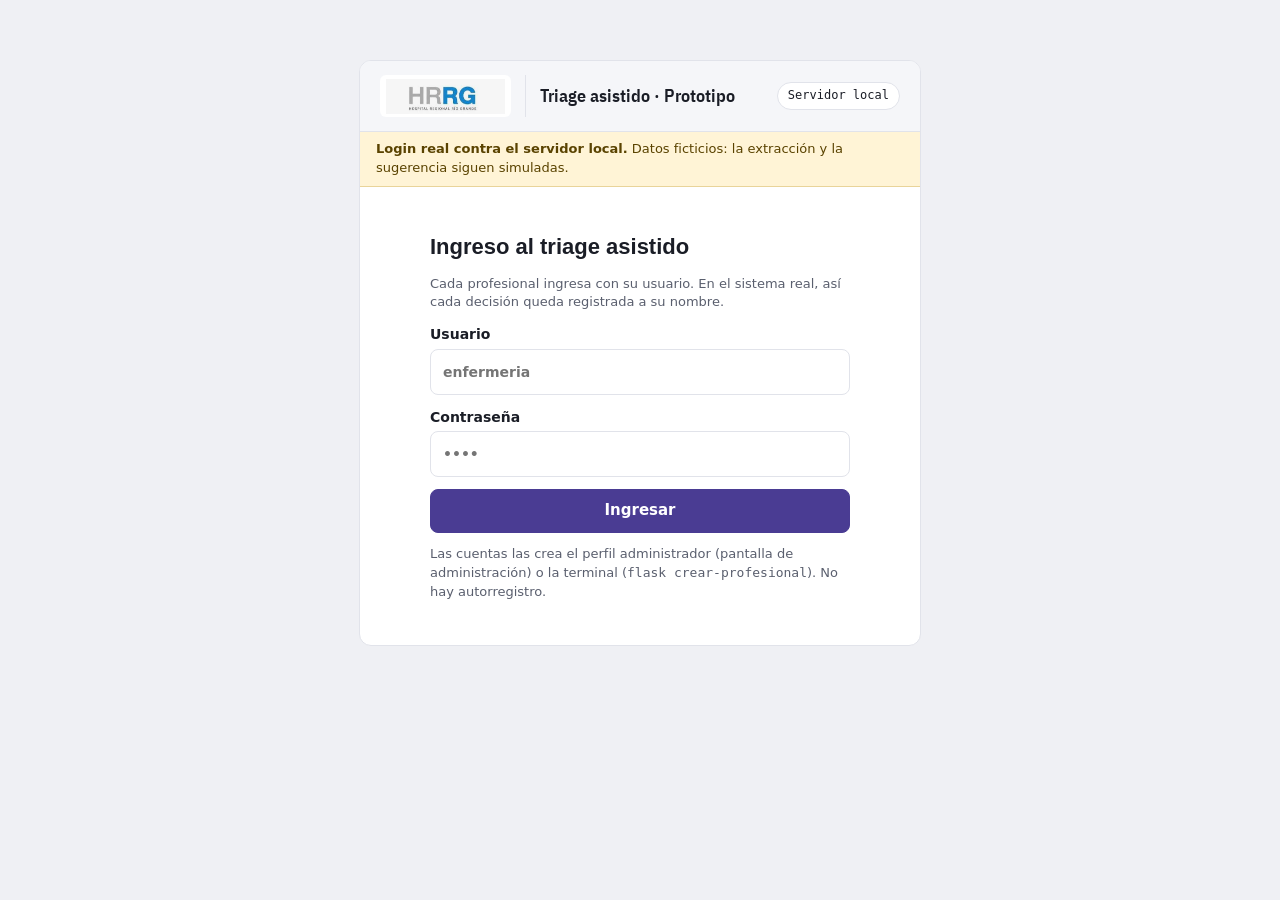
==== frontend/cambiar_password.html @ f019a2e0 "Gestión de contraseñas: pantalla admin, bloqueo por intentos y cambio obligatorio. Scripts movidos a" ====
<!doctype html>
<html lang="es">
<head>
<meta charset="utf-8">
<meta name="viewport" content="width=device-width, initial-scale=1">
<title>Cambiar contraseña · Triage asistido</title>
<link rel="preconnect" href="https://fonts.googleapis.com">
<link rel="stylesheet" href="https://fonts.googleapis.com/css2?family=IBM+Plex+Mono:wght@400;500&family=IBM+Plex+Sans+Condensed:wght@500;600;700&family=IBM+Plex+Sans:wght@400;500;600&display=swap">
<link rel="stylesheet" href="estilos.css">
</head>
<body>
<div class="wrap">
  <section class="app" style="max-width:560px;margin:40px auto">
    <div class="app-head">
      <div class="brand"><img class="logo" src="img/logo-hrrg.png" alt="HRRG · Hospital Regional Río Grande"></div>
      <div class="chips"><span class="chip">Servidor local</span></div>
    </div>
    <div class="body">
      <form class="login" id="pwForm" novalidate>
        <h3>Cambiar contraseña</h3>
        <div class="hint" id="motivo">Antes de continuar tenés que elegir una contraseña nueva.</div>
        <div class="banner" id="pwErr" hidden role="alert"><b></b></div>
        <label>Contraseña actual o clave temporal<input id="pwActual" type="password" autocomplete="current-password"></label>
        <label>Contraseña nueva<input id="pwNueva" type="password" autocomplete="new-password"></label>
        <label>Repetir contraseña nueva<input id="pwRepetir" type="password" autocomplete="new-password"></label>
        <div class="hint">Mínimo 12 caracteres, con mayúscula, minúscula, número y símbolo. No puede ser una de tus últimas 5.</div>
        <button type="submit" class="btn primary">Guardar contraseña</button>
        <button type="button" class="linkbtn" id="salir" style="align-self:flex-start">Salir sin cambiar</button>
      </form>
    </div>
  </section>
</div>
<script src="api.js"></script>
<script src="js/cambiar_password.js"></script>
</body>
</html>
---- frontend/estilos.css ----
/* frontend/estilos.css · Estilos comunes de index.html y formulario.html (A05).
   Antes estaban dentro de cada HTML. */
/* Layout: maquetado navegable de 4 pantallas + panel lateral de especificaciones (estilo del original del equipo) */
:root{
  --bg:#EFF0F4; --panel:#FFFFFF; --panel-2:#F5F6F9; --line:#E1E3EA; --ink:#1A1D26; --muted:#5A5F6E;
  --accent:#4A3C93; --accent-ink:#FFFFFF; --accent-soft:#ECE8F8; --accent-text:#3E3180;
  --tab:#1B2030; --sim:#F6E3EE; --sim-ink:#7A2457; --err:#B3261E; --err-soft:#FCEDEC;
  --m-rojo:#C62828; --m-naranja:#EF7D1A; --m-amarillo:#F5C518; --m-verde:#2E7D32; --m-azul:#1565C0;
  --f-display:'IBM Plex Sans Condensed','Arial Narrow',sans-serif;
  --f-body:'IBM Plex Sans',system-ui,-apple-system,'Segoe UI',sans-serif;
  --f-mono:'IBM Plex Mono',ui-monospace,Menlo,Consolas,monospace;
}
@media (prefers-color-scheme: dark){:root:not([data-theme="light"]){
  --bg:#14161C; --panel:#1C1F27; --panel-2:#232733; --line:#323745; --ink:#ECEDF2; --muted:#A3A8B6;
  --accent:#8C7FE0; --accent-ink:#14121F; --accent-soft:#2B2650; --accent-text:#C5BDF5;
  --tab:#ECEDF2; --sim:#3A2232; --sim-ink:#F2B6D6; --err:#FF8A80; --err-soft:#3A1D1C; color-scheme:dark}}
:root[data-theme="dark"]{
  --bg:#14161C; --panel:#1C1F27; --panel-2:#232733; --line:#323745; --ink:#ECEDF2; --muted:#A3A8B6;
  --accent:#8C7FE0; --accent-ink:#14121F; --accent-soft:#2B2650; --accent-text:#C5BDF5;
  --tab:#ECEDF2; --sim:#3A2232; --sim-ink:#F2B6D6; --err:#FF8A80; --err-soft:#3A1D1C; color-scheme:dark}
[hidden]{display:none!important}
body{margin:0;background:var(--bg);color:var(--ink);font-family:var(--f-body);font-size:15px;line-height:1.45}
.wrap{max-width:1280px;margin:0 auto;padding-inline:20px;padding-block:20px 48px;display:flex;flex-direction:column;gap:18px}
h1,h2,h3{font-family:var(--f-display);text-wrap:balance;margin:0}
button,select,input,textarea{font:inherit;color:inherit}
:focus-visible{outline:2px solid var(--accent);outline-offset:2px}
.top{display:flex;flex-wrap:wrap;gap:12px 20px;align-items:flex-end;justify-content:space-between;border-bottom:1px solid var(--line);padding-bottom:14px}
.eyebrow{font-family:var(--f-mono);font-size:12px;letter-spacing:.08em;text-transform:uppercase;color:var(--muted)}
.top h1{font-size:24px;font-weight:600}
.tabs{display:flex;flex-wrap:wrap;gap:6px;align-items:center}
.tab{min-height:40px;padding:0 14px;border-radius:8px;border:1px solid var(--line);background:var(--panel);cursor:pointer}
.tab[aria-current="page"]{background:var(--tab);color:var(--bg);border-color:var(--tab)}
.spec-toggle{display:flex;align-items:center;gap:6px;color:var(--muted);font-size:14px;margin-left:6px}
.grid{display:grid;grid-template-columns:minmax(0,1fr) 300px;gap:18px;align-items:start}
body.nospecs .grid{grid-template-columns:minmax(0,1fr)}
body.nospecs .specs{display:none}
@media (max-width:900px){.grid{grid-template-columns:minmax(0,1fr)}}
.app{background:var(--panel);border:1px solid var(--line);border-radius:12px;min-width:0;overflow:hidden}
.app-head{display:flex;flex-wrap:wrap;gap:10px;align-items:center;justify-content:space-between;padding:14px 20px;background:var(--panel-2);border-bottom:1px solid var(--line)}
.app-head h2{font-size:18px;font-weight:600}
.chips{display:flex;gap:8px;flex-wrap:wrap}
.chip{display:inline-flex;align-items:center;gap:6px;font-family:var(--f-mono);font-size:12px;font-weight:500;padding:4px 10px;border-radius:999px;border:1px solid var(--line);background:var(--panel);white-space:nowrap}
.chip.sim{background:repeating-linear-gradient(135deg,var(--sim) 0 6px,transparent 6px 10px),var(--sim);color:var(--sim-ink);border-color:transparent}
.dot{width:8px;height:8px;border-radius:50%;background:var(--ink)}
.dot.off{background:transparent;border:2px solid var(--ink);box-sizing:border-box}
.stepper{display:flex;gap:8px;align-items:center;padding:10px 20px;border-bottom:1px solid var(--line);font-size:14px;color:var(--muted);flex-wrap:wrap}
.stepper span.on{background:var(--accent-soft);color:var(--accent-text);font-weight:600;padding:2px 8px;border-radius:6px}
.body{padding:20px;display:flex;flex-direction:column;gap:16px}
.note{background:var(--panel-2);border-radius:8px;padding:12px 14px;font-size:14px}
.banner{border:1px solid var(--err);background:var(--err-soft);border-radius:8px;padding:12px 14px;display:flex;flex-direction:column;gap:2px}
.banner b{color:var(--err)}
.code{font-family:var(--f-mono);font-size:12px;color:var(--muted)}
.n{display:inline-flex;align-items:center;justify-content:center;width:20px;height:20px;border-radius:50%;background:var(--tab);color:var(--bg);font-family:var(--f-mono);font-size:11px;font-weight:600;flex:none}
.label{display:flex;align-items:center;gap:8px;font-weight:600}
.field-wrap{position:relative}
textarea{width:100%;box-sizing:border-box;min-height:150px;padding:12px 12px 52px;border:1px solid var(--line);border-radius:8px;background:var(--panel);resize:vertical;line-height:1.5}
.mic{position:absolute;right:10px;bottom:12px;display:inline-flex;align-items:center;gap:8px;min-height:40px;padding:0 14px;border-radius:999px;border:1px solid var(--line);background:var(--panel);cursor:pointer;font-size:14px}
.mic svg{width:18px;height:18px}
.mic.rec{background:var(--accent);color:var(--accent-ink);border-color:var(--accent)}
.mic.rec .pulse{width:8px;height:8px;border-radius:50%;background:currentColor;animation:p 1s infinite}
@keyframes p{50%{opacity:.25}}
@media (prefers-reduced-motion:reduce){.mic.rec .pulse{animation:none}}
.hint{font-size:13px;color:var(--muted)}
.hint.err{color:var(--err);font-weight:500}
.row{display:flex;flex-wrap:wrap;gap:10px;align-items:center}
.btn{min-height:44px;padding:0 18px;border-radius:8px;border:1px solid var(--line);background:var(--panel);font-weight:600;cursor:pointer}
.btn.primary{background:var(--accent);color:var(--accent-ink);border-color:var(--accent)}
.btn.dark{background:var(--tab);color:var(--bg);border-color:var(--tab)}
.btn:disabled{opacity:.5;cursor:not-allowed}
.processing{display:flex;gap:10px;align-items:center;font-size:14px;color:var(--accent-text);background:var(--accent-soft);padding:10px 14px;border-radius:8px}
.two{display:grid;grid-template-columns:260px minmax(0,1fr);gap:20px}
@media (max-width:760px){.two{grid-template-columns:minmax(0,1fr)}}
.orig{background:var(--panel-2);border-radius:8px;padding:14px;font-size:14px;line-height:1.55}
.tablebox{overflow-x:auto}
table{width:100%;border-collapse:collapse;font-size:14px;min-width:620px}
th{font-family:var(--f-mono);font-size:11px;letter-spacing:.06em;text-transform:uppercase;color:var(--muted);text-align:left;padding:8px;border-bottom:1px solid var(--line);font-weight:500}
tr.sec th{background:var(--panel-2);color:var(--ink);font-family:var(--f-display);font-size:14px;letter-spacing:0;text-transform:none;font-weight:600;padding:10px 8px 8px;border-top:1px solid var(--line)}
tr.sec th span{font-family:var(--f-mono);font-size:11px;color:var(--muted);font-weight:400;margin-left:6px}
td{padding:8px;border-bottom:1px solid var(--line);vertical-align:middle}
td.k{font-family:var(--f-mono);font-size:13px}
td.k small{display:block;font-family:var(--f-body);font-size:12px;color:var(--muted)}
td.ia{font-family:var(--f-mono);font-size:13px}
td input,td select{width:100%;box-sizing:border-box;min-height:40px;padding:6px 10px;border:1px solid var(--line);border-radius:6px;background:var(--panel)}
td input.bad{border:2px solid var(--err)}
.st{font-family:var(--f-mono);font-size:11px;font-weight:500;padding:3px 8px;border-radius:999px;border:1px solid var(--line);white-space:nowrap;display:inline-block}
.st.none{border-style:dashed;color:var(--muted)}
.st.fix{background:var(--accent-soft);color:var(--accent-text);border-color:transparent}
.st.bad{color:var(--err);border-color:var(--err)}
.restore{display:block;margin-top:4px;font-size:12px;background:none;border:0;padding:0;color:var(--accent-text);text-decoration:underline;cursor:pointer}
.miss{display:flex;flex-wrap:wrap;gap:6px;align-items:center;font-size:14px}
.summary{display:grid;grid-template-columns:repeat(4,minmax(0,1fr));border:1px solid var(--line);border-radius:8px;overflow:hidden}
@media (max-width:760px){.summary{grid-template-columns:repeat(2,minmax(0,1fr))}}
.summary div{padding:10px 12px;border-right:1px solid var(--line);border-bottom:1px solid var(--line);display:flex;flex-direction:column;gap:2px;min-width:0}
.summary span{font-size:12px;color:var(--muted)}
.summary b{font-family:var(--f-display);font-size:17px;font-weight:600;overflow-wrap:anywhere}
.summary em{font-style:normal;font-family:var(--f-mono);font-size:11px;color:var(--accent-text)}
.triage{border:2px solid var(--mc);border-radius:12px;overflow:hidden}
.triage-head{background:var(--mc);color:var(--mi);padding:16px 20px;display:flex;flex-wrap:wrap;gap:10px;align-items:center;justify-content:space-between}
.triage-head .eyebrow{color:inherit;opacity:.85}
.triage-head h3{font-size:40px;font-weight:700;line-height:1;letter-spacing:.01em}
.triage-head p{margin:2px 0 0;font-weight:500}
.ia-tag{font-family:var(--f-mono);font-size:12px;font-weight:600;padding:4px 10px;border-radius:6px;background:var(--panel);color:var(--ink)}
.triage-body{padding:16px 20px;display:grid;grid-template-columns:repeat(2,minmax(0,1fr));gap:16px}
@media (max-width:760px){.triage-body{grid-template-columns:minmax(0,1fr)}}
.triage-body h4{margin:0 0 6px;font-size:14px}
.triage-body ul{margin:0;padding-left:18px;display:flex;flex-direction:column;gap:3px;font-size:14px}
.just{grid-column:1/-1;background:var(--panel-2);border-radius:8px;padding:12px;font-size:14px}
.decision{border-top:1px solid var(--line);padding:16px 20px;display:flex;flex-direction:column;gap:12px}
.dbtns{display:grid;grid-template-columns:repeat(3,minmax(0,1fr));gap:10px}
.dbtns .btn{min-height:50px}
.dbtns .btn[aria-pressed="true"]{outline:3px solid var(--accent);outline-offset:1px}
.levels{display:grid;grid-template-columns:repeat(5,minmax(0,1fr));gap:6px}
.lvl{min-height:48px;border-radius:8px;border:1px solid transparent;font-weight:700;font-size:13px;cursor:pointer}
.lvl[aria-pressed="true"]{outline:3px solid var(--ink);outline-offset:2px}
.form{display:flex;flex-direction:column;gap:8px}
.form select,.form textarea{min-height:44px;padding:8px 10px;border:1px solid var(--line);border-radius:8px;background:var(--panel)}
.form textarea{min-height:64px;padding:8px 10px}
.ok{border:1px solid var(--line);background:var(--panel-2);border-radius:8px;padding:12px 14px;font-size:14px}
.legal{font-size:13px;color:var(--muted);border-top:1px solid var(--line);padding:12px 20px}
.reg{font-family:var(--f-mono);font-size:12px;line-height:1.7;background:var(--panel-2);border-radius:8px;padding:12px 14px;white-space:pre-wrap;overflow-wrap:anywhere}
.insuf{border:2px solid var(--muted);border-radius:12px;overflow:hidden}
.insuf .triage-head{background:var(--panel-2);color:var(--ink)}
.cards{display:grid;grid-template-columns:repeat(3,minmax(0,1fr));gap:12px}
@media (max-width:760px){.cards{grid-template-columns:minmax(0,1fr)}}
.card{border:1px solid var(--line);border-radius:10px;padding:14px;display:flex;flex-direction:column;gap:6px}
.card h3{font-size:16px;display:flex;gap:8px;align-items:center}
.card p{margin:0;font-size:14px;color:var(--muted);flex:1}
pre{margin:0;background:var(--panel-2);border-radius:8px;padding:14px;font-family:var(--f-mono);font-size:12px;line-height:1.6;overflow-x:auto}
.brand{display:flex;flex-wrap:wrap;align-items:center;gap:10px;min-width:0}
.brand .logo{height:36px;width:auto;flex:none;background:#FFFFFF;border-radius:6px;padding:3px 6px}
.brand .bn{display:flex;flex-direction:column;line-height:1.15}
.brand .bn b{font-family:var(--f-display);font-size:15px;font-weight:700}
.brand .bn span{font-size:12px;color:var(--muted)}
.brand .sep{width:1px;align-self:stretch;background:var(--line);margin:0 4px}
.rv-bar{display:flex;flex-wrap:wrap;gap:8px 16px;align-items:center;justify-content:space-between}
.rv-count{display:flex;gap:6px;flex-wrap:wrap}
.orig-col{display:flex;flex-direction:column;gap:8px;position:sticky;top:12px;align-self:start}
@media (max-width:760px){.orig-col{position:static}}
.groups{display:flex;flex-direction:column;gap:14px;min-width:0}
fieldset.grp{border:1px solid var(--line);border-radius:10px;padding:12px 14px 14px;margin:0;display:grid;grid-template-columns:repeat(auto-fill,minmax(160px,1fr));gap:12px;min-width:0}
fieldset.grp legend{font-family:var(--f-display);font-weight:600;font-size:15px;padding:0 6px}
.fld{display:flex;flex-direction:column;gap:4px;min-width:0}
.fld.wide{grid-column:1/-1}
.fld .l{font-size:13px;font-weight:600}
.inp{display:flex;align-items:center;border:1px solid var(--line);border-radius:8px;background:var(--panel);min-height:44px}
.inp input{border:0;background:transparent;flex:1;min-width:0;padding:8px 10px;font-size:16px;outline:none}
.inp:focus-within{outline:2px solid var(--accent);outline-offset:1px}
.inp .u{padding-right:10px;color:var(--muted);font-size:13px;white-space:nowrap}
.fld.none .inp{border:1.5px dashed var(--accent);background:var(--accent-soft)}
.fld.fix .inp{border-color:var(--accent)}
.fld.bad .inp{border:2px solid var(--err)}
.meta{font-size:12px;color:var(--muted);display:flex;gap:6px;flex-wrap:wrap;align-items:center;min-height:18px}
.meta .restore{display:inline;margin:0}
.fld.bad .meta{color:var(--err);font-weight:500}
.seg{display:flex;border:1px solid var(--line);border-radius:8px;overflow:hidden;min-height:44px}
.seg label{flex:1;display:flex;align-items:center;justify-content:center;cursor:pointer;font-size:14px;padding:0 8px;border-left:1px solid var(--line)}
.seg label:first-child{border-left:0}
.seg input,.flags input{position:absolute;opacity:0;width:1px;height:1px}
.seg label:has(input:checked){background:var(--tab);color:var(--bg);font-weight:600}
.seg label:has(input:focus-visible),.flags label:has(input:focus-visible){outline:2px solid var(--accent);outline-offset:-2px}
.flags{display:flex;flex-wrap:wrap;gap:8px}
.flags label{display:flex;align-items:center;gap:6px;min-height:44px;padding:0 12px;border:1px solid var(--line);border-radius:8px;cursor:pointer;font-size:14px}
.flags label:has(input:checked){border:2px solid var(--err);color:var(--err);font-weight:600}
.rv{display:grid;grid-template-columns:minmax(0,1fr) 250px;gap:14px;align-items:start}
@media (max-width:900px){.rv{grid-template-columns:minmax(0,1fr)}}
.rv-main,.rv-side{display:flex;flex-direction:column;gap:12px;min-width:0}
.cx{border:1px solid var(--line);border-radius:10px;padding:12px 14px;display:flex;flex-direction:column;gap:10px;min-width:0}
.cx-h{font-family:var(--f-display);font-weight:600;font-size:15px;display:flex;align-items:center;gap:8px}
.orig.sm{padding:10px 12px;font-size:13px}
.g{display:grid;gap:10px 12px}
.g4{grid-template-columns:repeat(4,minmax(0,1fr))}
.g2{grid-template-columns:repeat(2,minmax(0,1fr))}
@media (max-width:640px){.g4{grid-template-columns:repeat(2,minmax(0,1fr))}}
.f{display:flex;flex-direction:column;gap:3px;min-width:0}
.f.full{grid-column:1/-1}.f.half{grid-column:span 2}
.fl{display:flex;align-items:baseline;justify-content:space-between;gap:6px;font-size:12px;color:var(--muted);font-weight:500;min-height:16px}
.fl label{white-space:nowrap;overflow:hidden;text-overflow:ellipsis}
.tg{font-family:var(--f-mono);font-size:10px;white-space:nowrap}
.tg .restore{display:inline;margin:0 0 0 4px;font-size:11px}
.f input,.f select{box-sizing:border-box;width:100%;height:34px;padding:4px 8px;font-size:14px;border:1px solid var(--line);border-radius:6px;background:var(--panel);min-width:0}
.f input.ro{background:var(--panel-2);font-family:var(--f-mono);color:var(--muted)}
.f.s-ia>input,.f.ta.s-ia .tapair>input,.tapair .f.s-ia>input,.f.s-ia>select{border-color:var(--accent);border-left-width:3px}
.f.s-fix>input,.f.ta.s-fix .tapair>input,.tapair .f.s-fix>input,.f.s-fix>select{border:2px solid var(--accent);background:var(--accent-soft)}
.f.s-none>input,.f.ta.s-none .tapair>input,.tapair .f.s-none>input,.f.s-none>select{border:1.5px dashed var(--muted);background:var(--panel-2)}
.f.s-bad>input,.f.ta.s-bad .tapair>input,.tapair .f.s-bad>input{border:2px solid var(--err)}
.f.s-ia .tg{color:var(--accent-text)}.f.s-fix .tg{color:var(--accent-text)}.f.s-none .tg{color:var(--muted)}.f.s-bad .tg{color:var(--err)}
.ckl{display:flex;flex-direction:column;gap:2px}
.ck{display:flex;align-items:center;gap:8px;min-height:32px;font-size:14px;cursor:pointer;padding:0 4px;border-radius:6px}
.ck input{width:16px;height:16px;accent-color:var(--accent);flex:none}
.ck .tg{margin-left:auto}
.ck.s-fix{background:var(--accent-soft)}
.ck.s-ia .tg,.ck.s-fix .tg{color:var(--accent-text)}
.ckl .f{margin-top:6px}
.ctrl{display:flex;flex-direction:column;gap:4px;background:var(--panel-2);border-radius:8px;padding:10px 12px;font-size:13px}
.ctrl .w{color:var(--err);font-weight:500}
.lg{display:inline-flex;align-items:center;gap:4px;margin-left:10px;white-space:nowrap}
.sw{display:inline-block;width:14px;height:10px;border-radius:3px;border:1px solid var(--line)}
.sw.ia{border-color:var(--accent);border-left-width:3px}.sw.fix{border:2px solid var(--accent);background:var(--accent-soft)}.sw.none{border:1.5px dashed var(--muted)}.sw.bad{border:2px solid var(--err)}
.cx-h .sub{font-family:var(--f-body);font-size:12px;font-weight:400;color:var(--muted)}
.cx-h .btn.sm{margin-left:auto;min-height:32px;padding:0 10px;font-size:12px;font-weight:500}
.f.s-hce .tg,.f.s-med .tg{color:var(--muted)}
/* A08: dato que no trajo la extracción y completó el profesional */
.f.s-add>input,.f.s-add>select{border:1.5px solid var(--ink,currentColor)}.f.s-add .tg{color:var(--muted)}
.relline{display:block;width:100%;text-align:left;border:0;background:var(--panel-2);border-radius:8px;padding:8px 12px;font-size:13px;color:var(--muted);white-space:nowrap;overflow:hidden;text-overflow:ellipsis;cursor:pointer}
.relline b{color:var(--ink)}
.relline[aria-expanded="true"]{white-space:normal}
.demo{margin-left:auto;background:none;border:0;color:var(--muted);text-decoration:underline;font-size:12px;cursor:pointer;min-height:32px}
#g-vitales .f input,#g-dolor .f input,#g-dolor .f select{height:42px;font-size:16px}
.ia-int{grid-column:1/-1;border:1px dashed var(--accent);border-radius:8px;padding:12px;font-size:14px;display:flex;flex-direction:column;gap:6px}
.ia-int .hd{display:flex;align-items:center;gap:8px;flex-wrap:wrap}
.ia-int .ia-tag{font-size:11px;padding:2px 8px;background:var(--accent-soft);color:var(--accent-text)}
.ia-int ul{margin:0;padding-left:18px;display:flex;flex-direction:column;gap:2px}
.ia-int details summary{cursor:pointer;color:var(--accent-text);font-size:13px;text-decoration:underline;width:max-content}
.ia-int details .g{margin-top:8px}
.dbtns{position:relative}
.decision{padding-top:14px}
.dbtns .btn{min-height:56px;font-size:17px}
.triage-body{padding:12px 20px}
.triage-body h4{display:flex;gap:6px;align-items:center}
.ia-line{border-top:1px solid var(--line);padding:10px 20px;font-size:13px;color:var(--muted);display:flex;flex-wrap:wrap;gap:6px 10px;align-items:baseline}
.ia-line b{color:var(--ink);font-weight:600}
.ia-line .ia-tag{font-size:10px;padding:1px 6px;background:var(--accent-soft);color:var(--accent-text)}
.ia-line details{width:100%}
.ia-line details summary{cursor:pointer;color:var(--accent-text);text-decoration:underline;width:max-content;font-size:12px}
.ia-line details summary .n{display:inline-flex;text-decoration:none;margin:0 4px 0 6px;vertical-align:middle}
.ia-line details .g{margin-top:8px}
details.more{border:1px solid var(--line);border-radius:10px;padding:10px 14px}
details.more[open]{display:flex;flex-direction:column;gap:12px}
details.more summary{cursor:pointer;font-weight:600;font-size:14px;display:flex;gap:8px;align-items:center}
.origin{padding:8px 20px;font-size:13px;background:var(--panel-2);border-bottom:1px solid var(--line);display:flex;flex-wrap:wrap;gap:4px 10px;align-items:baseline}
.origin b{font-weight:600}
.origin .old{color:var(--muted)}
ul.why{list-style:none;padding-left:0}
ul.why li{display:flex;gap:8px;align-items:baseline}
.src{font-family:var(--f-mono);font-size:10px;font-weight:600;padding:1px 6px;border-radius:4px;flex:none;letter-spacing:.02em}
.src.r{background:var(--tab);color:var(--bg)}
.src.ia{background:var(--accent-soft);color:var(--accent-text)}
.prov{font-size:11px;color:var(--muted)}
.m2{display:flex;flex-direction:column;gap:12px}
.strip{display:flex;flex-wrap:wrap;align-items:center;gap:10px 16px;border:1px solid var(--line);border-radius:10px;padding:8px 12px}
.strip .ep{display:flex;flex-direction:column;line-height:1.1}
.strip .ep b{font-family:var(--f-mono);font-size:14px}
.strip-f{display:flex;gap:10px;align-items:flex-end}
.strip-f .f input,.strip-f .f select{height:34px}
.strip-f #f-edad{width:70px}
.strip-f #f-sexo{width:140px}
.strip .relline{flex:1 1 260px;min-width:0;width:auto}
.g6{grid-template-columns:repeat(6,minmax(0,1fr))}
.g6 .f.ta{grid-column:span 2}
@media (max-width:760px){.g6{grid-template-columns:repeat(3,minmax(0,1fr))}}
@media (max-width:460px){.g6{grid-template-columns:repeat(2,minmax(0,1fr))}}
#g-vitales .f input,#g-vitales .f select,#g-dolor .f input,#g-dolor .f select{height:38px;font-size:16px}
.gv{display:flex;flex-wrap:wrap;gap:10px 14px;align-items:flex-end}
.gv .f{width:112px}
.gv .f.ta{width:184px}
.gv #f-glucemia{width:128px}
.gv #f-estado_conciencia{width:180px}
.gv #f-aspecto_general{flex:1 1 200px;width:auto}
.rv-main .strip .relline{flex-basis:100%}
.tapair{display:flex;align-items:center;gap:6px}
.tapair>input{flex:1 1 0;min-width:0;width:auto}
.tapair .f{flex:1 1 0;min-width:0;gap:0}
.tapair .f>input{width:100%}
.tapair>span{color:var(--muted);font-size:18px}
.two-c{display:grid;grid-template-columns:repeat(2,minmax(0,1fr));gap:12px;align-items:start}
@media (max-width:760px){.two-c{grid-template-columns:minmax(0,1fr)}}
.chips{display:flex;flex-wrap:wrap;gap:8px}
.chips.br{display:grid;grid-template-columns:repeat(2,minmax(0,1fr))}
.chips .ck{position:relative;min-height:44px;padding:0 12px;border:1px solid var(--line);border-radius:8px;gap:6px;font-size:14px}
.chips .ck input{position:absolute;opacity:0;width:1px;height:1px}
.chips .ck:has(input:focus-visible){outline:2px solid var(--accent);outline-offset:1px}
.chips.br .ck:has(input:checked){border:2px solid var(--err);background:var(--err-soft);color:var(--err);font-weight:600}
.chips.ant .ck:has(input:checked){border:2px solid var(--accent);background:var(--accent-soft);color:var(--accent-text);font-weight:600}
.chips .ck .tg{margin-left:4px}
.chips .f{flex:1 1 40%}
.chips.br .ck{min-height:52px}
.wlist{display:flex;flex-direction:column;gap:8px}
.wrow{display:flex;flex-wrap:wrap;align-items:center;gap:8px 14px;border:1px solid var(--line);border-radius:10px;padding:10px 12px}
.wc{font-family:var(--f-display);font-weight:700;font-size:13px;padding:6px 10px;border-radius:6px;min-width:84px;text-align:center}
.wep{font-family:var(--f-mono);font-size:13px}
.wm{flex:1 1 160px;min-width:0}
.wt{color:var(--muted);font-size:13px;min-width:96px}
.wf{display:flex;gap:6px;flex-wrap:wrap}
.wa{display:flex;gap:6px;margin-left:auto;flex-wrap:wrap}
.btn.sm{min-height:40px;padding:0 12px;font-size:13px}
.btn.esc{color:var(--err);border-color:var(--err)}
.btn.esc.armed{background:var(--err);color:var(--panel);border-color:var(--err)}
.srch{display:flex;flex-direction:column;gap:2px}
.srch input{height:40px;border:1px solid var(--line);border-radius:8px;padding:0 10px;background:var(--panel);font-family:var(--f-mono)}
.rebadge{font-size:12px;font-weight:600;background:var(--accent-soft);color:var(--accent-text);padding:4px 8px;border-radius:6px}
.prevline{font-weight:600;background:var(--accent-soft);color:var(--accent-text)}
#ollama{cursor:pointer;font:inherit;font-family:var(--f-mono);font-size:12px;font-weight:500}
.gvt{display:grid;grid-template-columns:repeat(4,minmax(0,1fr));gap:12px 16px}
@media (max-width:640px){.gvt{grid-template-columns:repeat(2,minmax(0,1fr))}}
.v{display:grid;grid-row:span 3;grid-template-rows:subgrid;grid-template-columns:minmax(0,1fr);row-gap:4px;min-width:0}
.vin{min-width:0}
.v>label,.v>.vl{align-self:end}
.v.ta{grid-column:span 2}
.v>label,.v>.vl{font-size:13px;line-height:1.25;display:flex;flex-direction:column;gap:1px}
.v>label b,.v>.vl b{font-weight:600;color:var(--ink)}
.v .ab{font-family:var(--f-mono);font-size:11px;color:var(--muted)}
.vin{display:flex;align-items:center;gap:6px;border:1px solid var(--line);border-radius:8px;background:var(--panel);height:44px;padding:0 10px}
.vin:focus-within{outline:2px solid var(--accent);outline-offset:1px}
.vin input,.vin select{border:0;background:transparent;outline:none;flex:1 1 0;min-width:0;font-size:18px;font-variant-numeric:tabular-nums;height:100%;padding:0}
.vin select{font-size:16px}
.vin .u{font-size:13px;color:var(--muted);white-space:nowrap}
.vin .sl{color:var(--muted);font-size:18px}
.v.ta .vin input{flex:0 0 4.5ch}
.vin .u{margin-left:auto}
.vh{font-size:12px;color:var(--muted);min-height:16px}
.v.s-none .vin{border:1.5px dashed var(--muted)}
.v.s-abn .vin{border:1.5px solid var(--ink)}
.v.s-abn .vh{color:var(--ink);font-weight:600}
.v.s-crit .vin,.v.s-bad .vin{border:2px solid var(--err);background:var(--err-soft)}
.v.s-crit .vh,.v.s-bad .vh{color:var(--err);font-weight:600}
.v.calc .vin{background:var(--panel-2)}
.v.calc .pv{font-size:18px;font-variant-numeric:tabular-nums;flex:1}
.specs{background:var(--panel);border:1px solid var(--line);border-radius:12px;padding:18px;display:flex;flex-direction:column;gap:12px;font-size:14px;position:sticky;top:calc(env(safe-area-inset-top,0px) + 12px)}
.specs h2{font-size:18px}
.specs ol{list-style:none;margin:0;padding:0;display:flex;flex-direction:column;gap:10px}
.specs li{display:flex;gap:10px}
.specs .src{border-top:1px solid var(--line);padding-top:10px;font-size:12px;color:var(--muted)}

/* ===== v34 ===== */
.src.g{background:var(--m-verde);color:#fff}
.src.f{background:var(--panel-2);color:var(--ink);border:1px solid var(--line)}
.fuente{margin:0 20px 12px;border:1px solid var(--line);border-radius:10px;background:var(--panel-2);font-size:13px}
.fuente summary{cursor:pointer;padding:10px 12px;display:flex;gap:8px;align-items:baseline;flex-wrap:wrap}
.fuente summary b{font-weight:600}
.fuente .frag{margin:0 12px 12px;padding:10px 12px;border-left:3px solid var(--mc,var(--line));background:var(--panel);border-radius:6px;font-family:var(--f-mono);font-size:12px;line-height:1.55;white-space:pre-wrap}
.subir{margin:0 20px 12px;border:1px dashed var(--line);border-radius:10px;padding:12px 14px}
.subir h4{margin:0 0 8px;font-size:14px;display:flex;gap:8px;align-items:center;flex-wrap:wrap}
.subir .chipc{display:inline-block;padding:2px 8px;border-radius:999px;font-size:12px;font-weight:700}
.subir ul{list-style:none;margin:0;padding:0;display:flex;flex-direction:column;gap:6px}
.subir li{display:flex;gap:10px;align-items:center;flex-wrap:wrap;font-size:14px}
.subir li .q{flex:1 1 220px}
.subir li .meas{font-size:12px;color:var(--muted)}
.yn{display:flex;gap:6px}
.yn button{min-height:36px;min-width:52px;border-radius:8px;border:1px solid var(--line);background:var(--panel);font:inherit;font-size:13px;font-weight:600;cursor:pointer}
.yn button[aria-pressed="true"][data-a="si"]{background:var(--err);color:#fff;border-color:var(--err)}
.yn button[aria-pressed="true"][data-a="no"]{background:var(--panel-2);color:var(--muted)}
.subir .hint{margin-top:8px}
.clock{display:flex;flex-direction:column;gap:4px;min-width:170px}
.clock .bar{height:6px;border-radius:999px;background:var(--panel-2);overflow:hidden}
.clock .bar i{display:block;height:100%;background:var(--m-verde)}
.clock.warn .bar i{background:var(--m-naranja)}
.clock.over .bar i{background:var(--err);width:100%!important}
.clock .ct{font-family:var(--f-mono);font-size:12px}
.clock.over .ct{color:var(--err);font-weight:700}
@keyframes blink{50%{opacity:.35}}
.clock.over .ct{animation:blink 1.2s steps(2) infinite}
.fast{display:inline-flex;gap:6px;align-items:center;font-size:13px;color:var(--muted)}
.login{max-width:420px;margin:24px auto;display:flex;flex-direction:column;gap:12px}
.login h3{font-family:var(--f-display);font-size:22px;margin:0}
.login label{display:flex;flex-direction:column;gap:4px;font-size:14px;font-weight:600}
.login input{height:44px;border:1px solid var(--line);border-radius:8px;padding:0 12px;font:inherit;background:var(--panel);color:var(--ink)}
.login .demo-users{font-size:13px;color:var(--muted);background:var(--panel-2);border-radius:8px;padding:10px 12px}
.login .demo-users code{font-family:var(--f-mono)}
.userchip b{font-weight:600}
.linkbtn{background:none;border:0;color:var(--accent-text);text-decoration:underline;cursor:pointer;font:inherit;font-size:12px;padding:0}
.simbar{background:#FFF4D6;color:#5A4300;border-bottom:1px solid #E9D49A;padding:8px 16px;font-size:13px}

/* ---- Asistente IA (chat) ---- */
.tc-actions{display:flex;flex-direction:column;align-items:flex-end;gap:8px}
.robot{display:inline-flex;align-items:center;gap:8px;min-height:44px;padding:0 14px 0 6px;border-radius:999px;border:0;background:var(--panel);color:var(--ink);font-weight:600;cursor:pointer;box-shadow:0 2px 8px rgba(0,0,0,.18)}
.robot svg{width:34px;height:34px}
.robot[aria-expanded="true"]{outline:3px solid var(--accent)}
.chat{position:fixed;right:20px;bottom:20px;width:min(380px,calc(100vw - 32px));height:min(560px,calc(100vh - 40px));display:flex;flex-direction:column;background:var(--panel);border:1px solid var(--line);border-radius:14px;box-shadow:0 12px 40px rgba(0,0,0,.25);z-index:50;overflow:hidden}
.chat[hidden]{display:none!important}
.chat-head{display:flex;align-items:center;gap:10px;padding:10px 12px;background:var(--accent);color:var(--accent-ink)}
.chat-head svg{width:30px;height:30px;flex:none}
.chat-head b{display:block;font-size:15px}.chat-head small{font-size:12px;opacity:.9}
.chat-head .x{margin-left:auto;background:none;border:0;color:inherit;font-size:22px;cursor:pointer;min-width:36px;min-height:36px}
.chat-warn{font-size:12px;padding:6px 12px;background:#FFF4D6;color:#5A4300;border-bottom:1px solid #E9D49A}
.chat-msgs{flex:1;overflow-y:auto;padding:12px;display:flex;flex-direction:column;gap:8px;background:var(--panel-2)}
.msg{max-width:85%;padding:8px 12px;border-radius:12px;font-size:14px;line-height:1.4;white-space:pre-line}
.msg.ia{align-self:flex-start;background:var(--panel);border:1px solid var(--line)}
.msg.yo{align-self:flex-end;background:var(--accent);color:var(--accent-ink)}
.msg.typing{opacity:.7;font-style:italic}
.chat-sug{display:flex;flex-wrap:wrap;gap:6px;padding:8px 12px;border-top:1px solid var(--line)}
.chat-sug button{font-size:12px;padding:6px 10px;border-radius:999px;border:1px solid var(--line);background:var(--panel);cursor:pointer}
.chat-in{display:flex;gap:6px;padding:10px 12px;border-top:1px solid var(--line)}
.chat-in input{flex:1;min-height:42px;border:1px solid var(--line);border-radius:8px;padding:0 10px;font:inherit;background:var(--panel);color:var(--ink)}
.chat-in button{min-width:42px;min-height:42px;border-radius:8px;border:1px solid var(--line);background:var(--panel);cursor:pointer;font-weight:600}
.chat-in .send{background:var(--accent);color:var(--accent-ink);border-color:var(--accent);padding:0 12px}
.chat-in .vz[aria-pressed="true"]{background:var(--accent);color:var(--accent-ink)}

/* Historial guardado en el servidor */
.note.hist ul{margin:6px 0 0 18px;padding:0}.note.hist li{margin:4px 0}.note.hist .old{color:var(--muted);font-size:13px}.note.hist .w{color:var(--err)}

/* Lista de espera: aviso de error del servidor */
.werr{color:var(--err);font-size:13px;margin:6px 0}
/* Impresión: solo el resumen del episodio, en claro, sin botones */
.print-only{display:none}
@media print{
  :root,:root[data-theme="dark"],:root:not([data-theme="light"]){--bg:#fff;--panel:#fff;--panel-2:#f3f3f3;--line:#bbb;--ink:#000;--muted:#333;--accent-text:#000;color-scheme:light}
  body{background:#fff!important;color:#000}
  body *{visibility:hidden}
  #s-resumen,#s-resumen *{visibility:visible}
  #s-resumen{position:absolute;left:0;top:0;width:100%;padding:0}
  #s-resumen button,#s-resumen .decision,#s-resumen .robot,#chat,#s-resumen .yn{display:none!important}
  .print-only{display:block!important;border-bottom:1px solid #000;padding-bottom:8px;margin-bottom:12px;font-size:13px}
  .summary div,.wrow{break-inside:avoid}
}

/* DNI del paciente (ingreso) */
.ident-pac{margin-bottom:12px}
.ident-pac .opt{font-weight:400;color:var(--muted);font-size:12px;margin-left:6px}
.ident-pac input{width:200px;max-width:100%;font-family:var(--f-mono);font-size:16px;padding:8px 10px;border:1px solid var(--line);border-radius:8px;background:var(--panel);color:var(--ink)}
.ident-pac input.bad{border:2px solid var(--err)}
.dnitag{font-family:var(--f-mono);font-size:12px;color:var(--muted);margin-top:2px}

/* Atenciones anteriores del paciente */
.note.hist .prev{margin-bottom:10px;padding-bottom:8px;border-bottom:1px dashed var(--line)}
.note.hist .prevdet{margin:4px 0 6px 6px;font-size:13px}
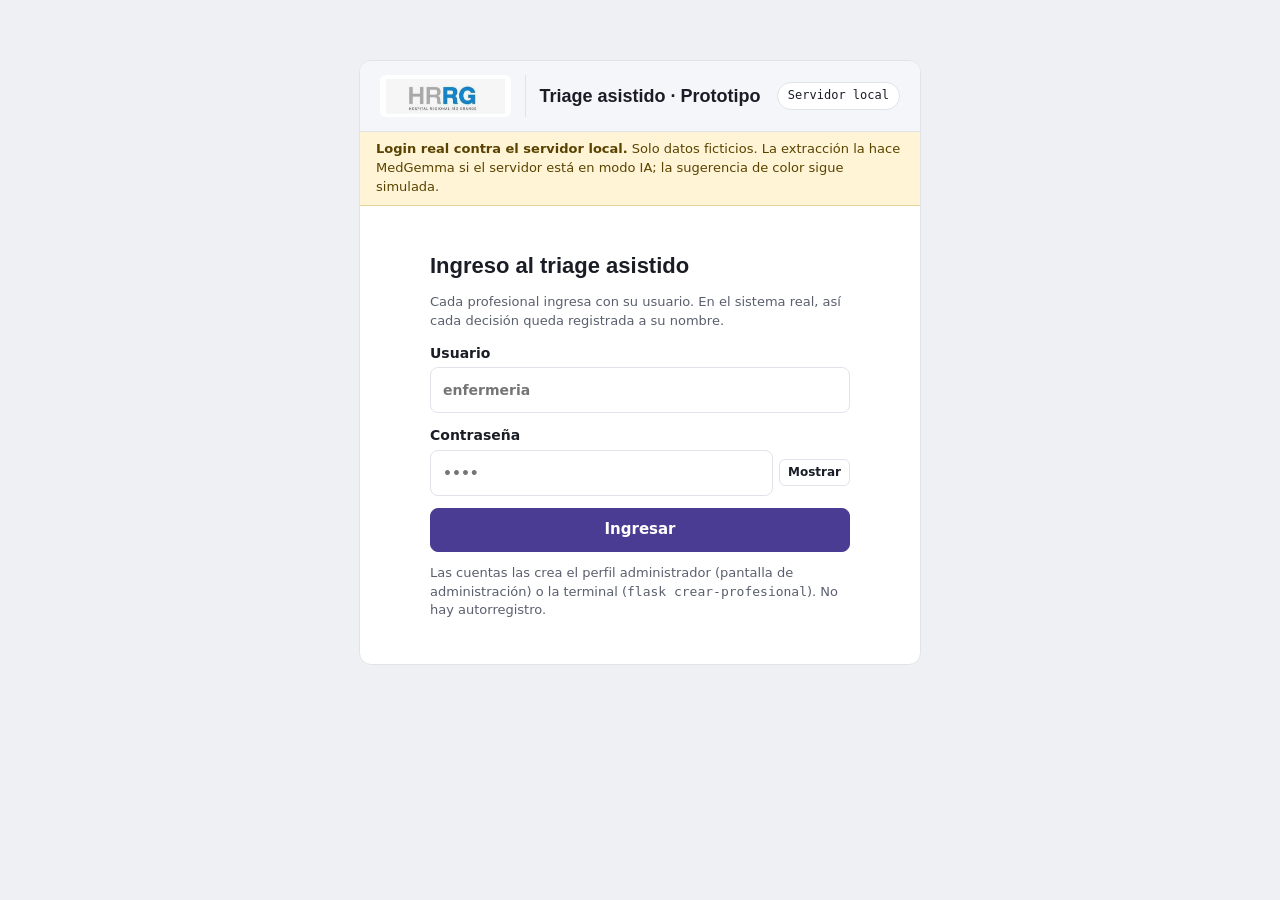
==== commit 9aab3c5a: "A10: buscador del historial, texto predictivo y botón Mostrar contraseña" ====
--- a/frontend/cambiar_password.html
+++ b/frontend/cambiar_password.html
@@ -31,6 +31,7 @@
   </section>
 </div>
 <script src="api.js"></script>
+<script src="js/mostrar_clave.js"></script>
 <script src="js/cambiar_password.js"></script>
 </body>
 </html>
--- a/frontend/estilos.css
+++ b/frontend/estilos.css
@@ -282,6 +282,14 @@
 .wt{color:var(--muted);font-size:13px;min-width:96px}
 .wf{display:flex;gap:6px;flex-wrap:wrap}
 .wa{display:flex;gap:6px;margin-left:auto;flex-wrap:wrap}
+.casos{margin:10px 0 14px}.expform input#expDni{font-size:13px;padding:4px 6px;margin-left:4px;width:130px}
+.expform{display:flex;flex-wrap:wrap;gap:8px 12px;align-items:center;margin:8px 0;padding:10px;border:1px solid var(--line);border-radius:8px;background:var(--panel)}.expform #expPass{font-size:13px;padding:4px 6px;margin-left:4px}
+.casos-fechas{gap:8px;align-items:center;margin:6px 0}.casos-fechas input{font-size:13px;padding:3px 6px}.casos select{font-size:13px;padding:4px 6px}.casos li{margin:6px 0}.casos .chipc{font-size:11px;padding:1px 6px;border-radius:4px}
+.histpanel{flex-basis:100%;margin:6px 0 0;font-size:13px}
+.histpanel .prev{margin-top:8px}
+.escform{flex-basis:100%;display:flex;flex-wrap:wrap;gap:8px;align-items:center;border-top:1px dashed var(--line);padding-top:8px;font-size:13px}
+.escform select,.escform input{flex:1 1 200px;min-width:0}
+.escform .row{display:flex;gap:6px}
 .btn.sm{min-height:40px;padding:0 12px;font-size:13px}
 .btn.esc{color:var(--err);border-color:var(--err)}
 .btn.esc.armed{background:var(--err);color:var(--panel);border-color:var(--err)}
@@ -405,6 +413,7 @@
 
 /* DNI del paciente (ingreso) */
 .ident-pac{margin-bottom:12px}
+.label .opt{font-weight:400;color:var(--muted);font-size:12px;margin-left:6px}
 .ident-pac .opt{font-weight:400;color:var(--muted);font-size:12px;margin-left:6px}
 .ident-pac input{width:200px;max-width:100%;font-family:var(--f-mono);font-size:16px;padding:8px 10px;border:1px solid var(--line);border-radius:8px;background:var(--panel);color:var(--ink)}
 .ident-pac input.bad{border:2px solid var(--err)}
@@ -413,3 +422,20 @@
 /* Atenciones anteriores del paciente */
 .note.hist .prev{margin-bottom:10px;padding-bottom:8px;border-bottom:1px dashed var(--line)}
 .note.hist .prevdet{margin:4px 0 6px 6px;font-size:13px}
+
+/* Indicador de carga al consultar al backend (api.js) */
+.carga-global{position:fixed;inset:0 0 auto 0;z-index:9999;pointer-events:none;opacity:0;transition:opacity .15s}
+.carga-global.on{opacity:1}
+.carga-global .carga-barra{display:block;height:3px;background:linear-gradient(90deg,transparent,var(--accent,#6b5bd2),transparent);background-size:40% 100%;background-repeat:no-repeat;animation:carga-mov 1.1s linear infinite}
+.carga-global .carga-txt{position:absolute;top:8px;right:12px;font-size:12px;padding:4px 10px;border-radius:999px;background:var(--panel,#fff);color:var(--ink,#1a1d26);border:1px solid var(--line,#ccc);box-shadow:0 2px 8px rgba(0,0,0,.15)}
+html.cargando,html.cargando *{cursor:progress}
+@keyframes carga-mov{from{background-position:-40% 0}to{background-position:140% 0}}
+@media (prefers-reduced-motion:reduce){.carga-global .carga-barra{animation:none;background:var(--accent,#6b5bd2)}}
+
+/* [Propuesta Barby 26/10] Mostrar / Ocultar contraseña */
+.clave{display:flex;align-items:center;gap:6px}
+.clave>input{flex:1;min-width:0}
+.expform .clave{display:inline-flex;margin-left:4px}.expform .clave>#expPass{margin-left:0}
+.ver-clave{border:1px solid var(--line);background:transparent;color:var(--ink);border-radius:6px;padding:4px 8px;font:inherit;font-size:12px;font-weight:600;cursor:pointer;white-space:nowrap}
+.ver-clave:hover{background:var(--panel)}
+.ver-clave[aria-pressed=true]{border-color:var(--ink)}
